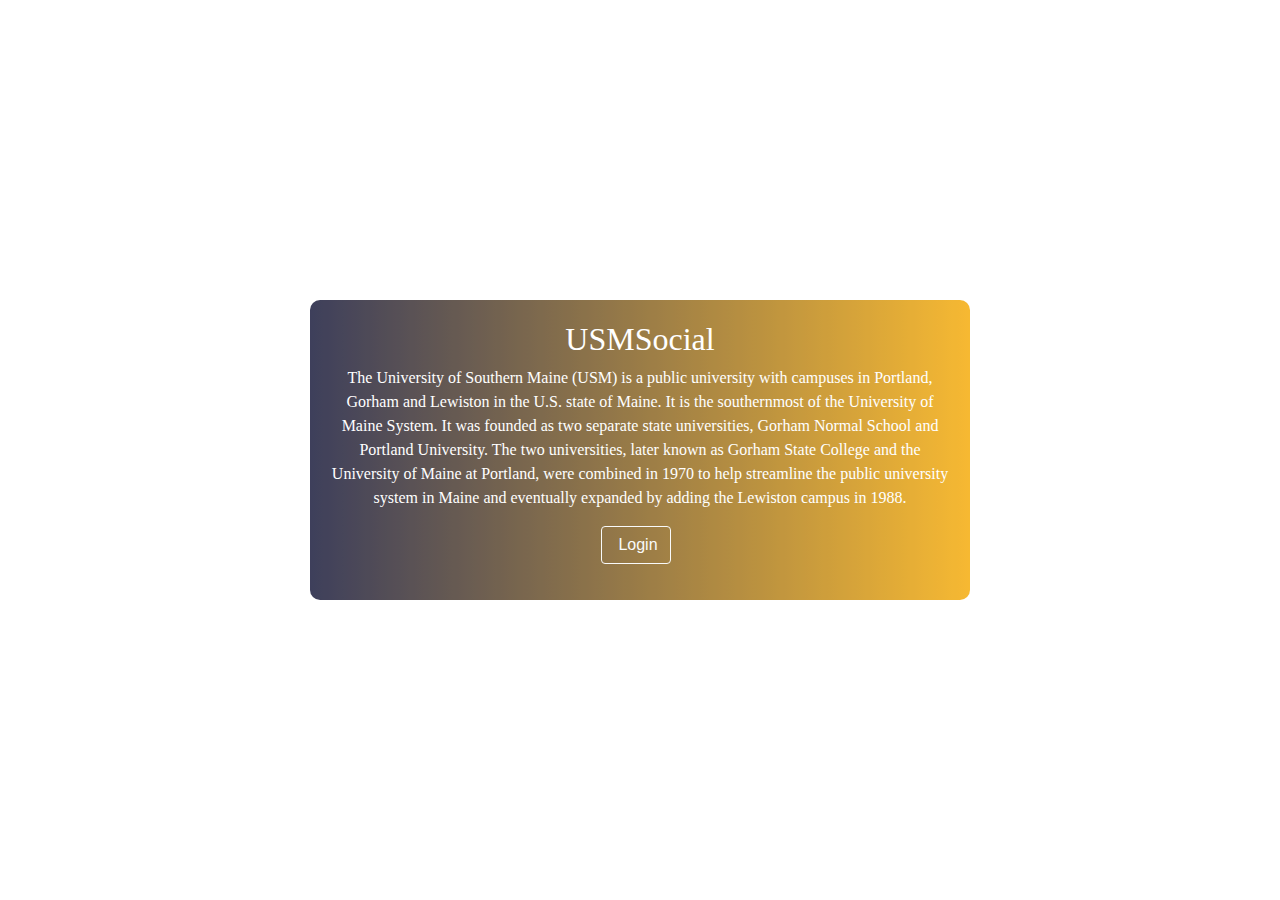
==== socialProject/templates/index.html @ 5e16f51a "Final" ====
<!DOCTYPE html>
<html lang="en">
<head>
    <meta charset="UTF-8">
    <title>USMSocial</title>
    <link href="https://cdn.jsdelivr.net/npm/bootstrap@4.1.1/dist/css/bootstrap.min.css" rel="stylesheet">

    <style>
        body, html {
            margin: 0;
            padding: 0;
            height: 100%;
        }

        .image-container {
            position: relative;
            width: 100%;
            height: 100%;
            background-image: url('../static/images/USM_DigitalSwag_BackCove_Desktop.jpeg');
            background-size: cover;
            background-position: center;
            background-repeat: no-repeat;
            display: flex;
            justify-content: center;
            align-items: center;
        }

        .text-container {
            position: absolute;
            top: 50%;
            transform: translateY(-50%);
            background: linear-gradient(to right, #0e1033, #f5a800);
            opacity: 0.8;
            padding: 20px;
            border-radius: 10px;
            width: 660px;
            height: 300px;
            overflow: auto;

        }

        .content {
            text-align: center;
        }

        h2, p {
            color: white;
            font-family: "Adobe Garamond Pro", Garamond, serif;
        }
    </style>
</head>
<body>
<div class="image-container">
    <div class="text-container">
        <div class="content">
            <div class="text">
                <h2>USMSocial</h2>
                <p>The University of Southern Maine (USM) is a public university with campuses in
                    Portland, Gorham and Lewiston in the U.S. state of Maine. It is the southernmost of the University
                    of Maine System. It was founded as two separate state universities, Gorham Normal School and
                    Portland University. The two universities, later known as Gorham State College and the University of
                    Maine at Portland, were combined in 1970 to help streamline the public university system in Maine
                    and eventually expanded by adding the Lewiston campus in 1988.</p>
            </div>
            <div>
                <a href="/login" id="messageBtn" class="btn btn-outline-light mr-2"><i class="fa fa-inbox mr-1"
                                                                                       aria-hidden="true"></i>Login
                </a>
            </div>
        </div>
    </div>
</div>
</body>
</html>
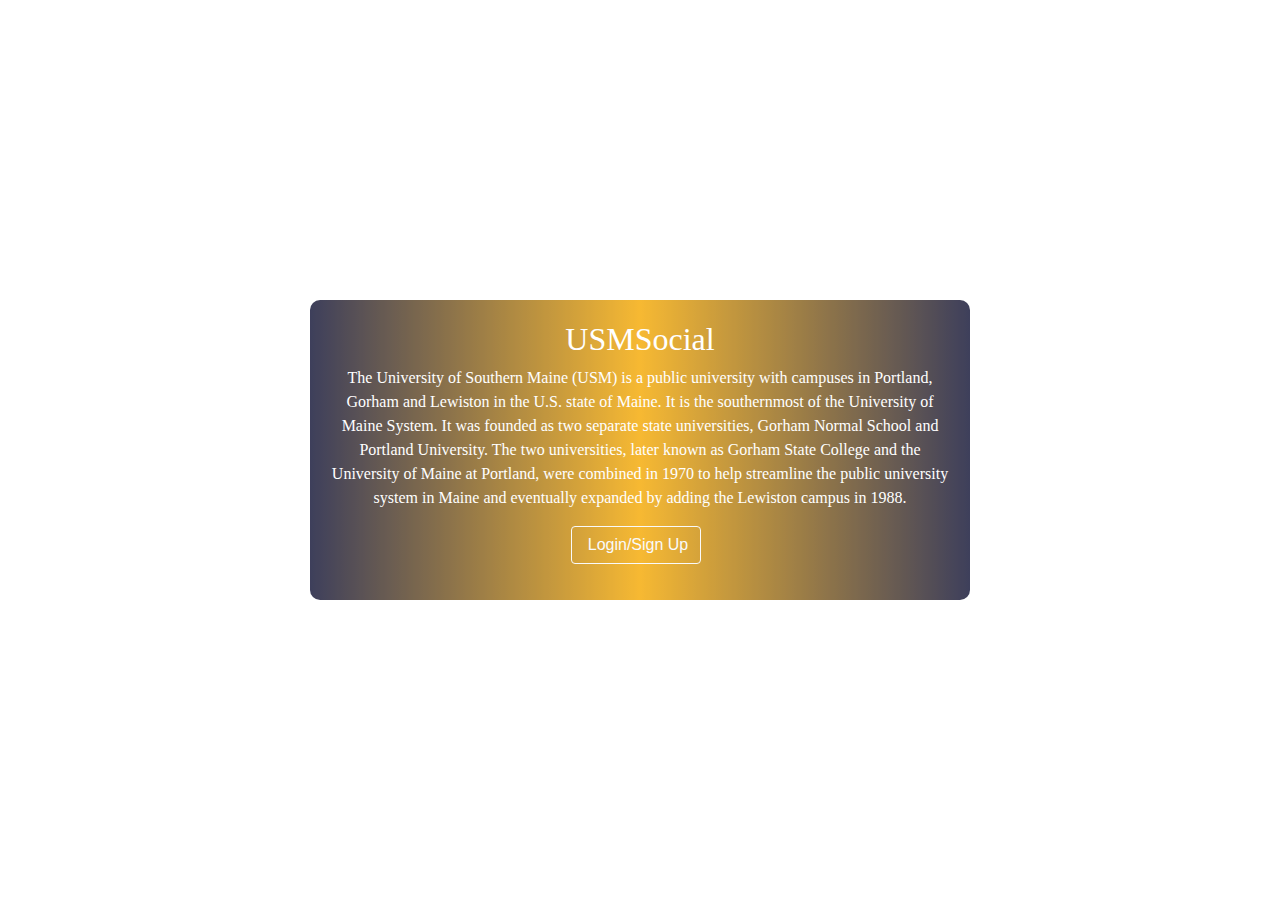
==== commit 04fa4bba: "Cleaning" ====
--- a/socialProject/templates/index.html
+++ b/socialProject/templates/index.html
@@ -29,7 +29,7 @@
             position: absolute;
             top: 50%;
             transform: translateY(-50%);
-            background: linear-gradient(to right, #0e1033, #f5a800);
+            background: linear-gradient(to right, #0e1033 , #f5a800,#0e1033 );
             opacity: 0.8;
             padding: 20px;
             border-radius: 10px;
@@ -64,7 +64,7 @@
             </div>
             <div>
                 <a href="/login" id="messageBtn" class="btn btn-outline-light mr-2"><i class="fa fa-inbox mr-1"
-                                                                                       aria-hidden="true"></i>Login
+                                                                                       aria-hidden="true"></i>Login/Sign Up
                 </a>
             </div>
         </div>
